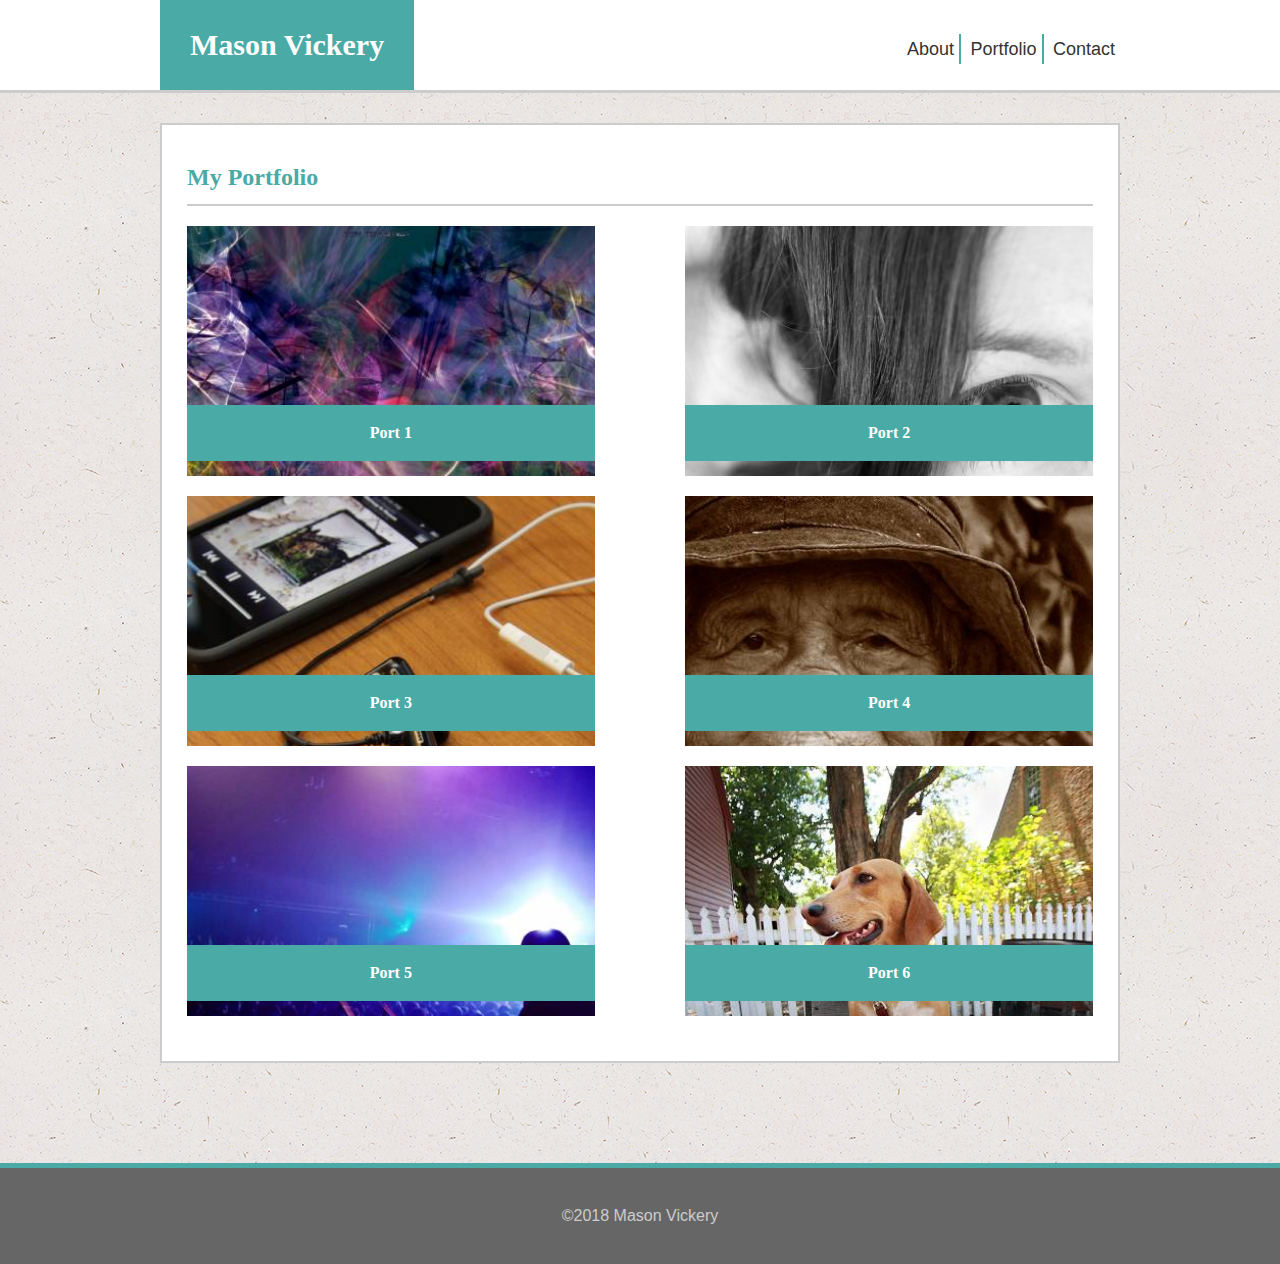
==== portfolio.html @ 8e7b20d5 "Final" ====
<!DOCTYPE html>
<html lang="en-us">
<head>
  <meta charset="UTF-8">
  <meta name="viewport" content="width=device-width, initial-scale=1.0">
  <title>Portfolio | Mason Vickery</title>
  <link rel="stylesheet" type="text/css" href="reset.css">
  <link rel="stylesheet" type="text/css" href="assets/css/style.css">
</head>

<!--header begin-->
<body>
  <header id="masthead">
    <div class="container">
      <h1 id="logo">Mason Vickery</h1>
      <nav>
        <ul>
          <li><a href="index.html">About</a></li>
          <li><a href="portfolio.html">Portfolio</a></li>
          <li><a href="contact.html">Contact</a></li>
        </ul>
      </nav>
    </div>
  </header>
<!--header end-->
  
  <div class="container">
    <section id="section">
      <h2>My Portfolio</h2>

      <div class="portfolio-item" id="port1">
          <h4>Port 1</h4>
      </div>
      <div class="portfolio-item" id="port2">
          <h4>Port 2</h4>
      </div>
      <div class="portfolio-item" id="port3">
          <h4>Port 3</h4>
      </div>
      <div class="portfolio-item" id="port4">
          <h4>Port 4</h4>
      </div>
      <div class="portfolio-item" id="port5">
          <h4>Port 5</h4>
      </div>
      <div class="portfolio-item" id="port6">
          <h4>Port 6</h4>
      </div>
      
      
          
    </section>
  </div>

  <div class="clearfix"></div>

  <footer>
    &copy;2018 Mason Vickery
  </footer>
   
</body>
</html>
---- assets/css/style.css ----
* {
	box-sizing: border-box;
}

body {
	background: url('../images/ep_naturalwhite.png') repeat;
	font-family: Arial, Helvetica, sans-serif;
	overflow: auto;
	color:#777777;
}

h1, h2, h3, h4, h5, h6 {
	font-family: Georgia, 'Times New Roman', Times, serif;
	color: #4aaaa5;
	font-weight: bold;
}

header {
	background: white;
	border-bottom: 3px solid #ccc;
	margin-bottom: 30px;
}

header h1 {
	background: #4aaaa5;
	color: white;
	display: inline-block;
	padding: 30px;
	font-size: 30px;
}

nav {
	float: right;
	margin-top: 40px;
	text-align: center;
}

nav ul li {
	display: inline;
}

nav a {
	color: #333;
	font-size: 18px;
	padding: 5px;
	border-right: 2px solid #4aaaa5;
	text-decoration: none;
}

nav ul li:last-child a {
	border-right: none;
	padding-right: none;
}

p {
	font-size: 16px;
	line-height: 20px;
	margin-bottom: 20px;
}

label {
	font-size: 18px;
	display:block;
}

input, textarea {
	width: 100%;
	display: block;
	margin: 5px 0 20px 0;
	border: 2px solid #ccc;
	padding: 10px;
	font-size: 16px;
}

textarea {
	height: 300px;
}

form button {
	background: #4aaaa5;
	color: #fff;
	padding: 10px 20px;
	margin: 10px 0;
	font-size: 18px;
	border: none;
}

button[type=submit] {
	cursor: pointer;
}

footer {
	background: #666;
	border-top: 5px solid #4aaaa5;
	color: #ccc;
	text-align: center;
	padding: 40px;
	position: static;
	bottom: 0px;
	width: 100%
}

.container {
	width: 960px;
	margin: 0 auto;
}

.bearbox {
	float: left;
	margin: 0 15px 15px 0;
	border: 1px solid #777777;
}

.portfolio-item {
	position: relative;
	margin-bottom: 20px;
	width: 45%;
	float: left;
	height: 250px;
}

.portfolio-item:nth-of-type(even) {
	float: right;
}

.portfolio-item h4 {
	background: #4aaaa5;
	color: white;
	text-align: center;
	padding: 20px 0;
	position: absolute;
	width: 100%;
	bottom: 15px;
}

.clearfix {
	display: block;
	clear: both;
	margin-bottom: 100px;
}



#section {
	background: white;
	padding: 25px;
	border: 2px solid #ccc;
	width: 960px;
	float: left;
}

#section h2 {
	font-size: 24px;
	padding: 15px 0;
	margin-bottom: 20px;
	border-bottom: 2px solid #ccc;
}

#port1 {
	background: url('../images/port1.jpg');
	background-size: cover;
	background-repeat: no-repeat;
}
#port2 {
	background: url('../images/port2.jpg');
	background-size: cover;
	background-repeat: no-repeat;
}
#port3 {
	background: url('../images/port3.jpg');
	background-size: cover;
	background-repeat: no-repeat;
}
#port4 {
	background: url('../images/port4.jpg');
	background-size: cover;
	background-repeat: no-repeat;
}
#port5 {
	background: url('../images/port5.jpg');
	background-size: cover;
	background-repeat: no-repeat;
}
#port6 {
	background: url('../images/port6.jpg');
	background-size: cover;
	background-repeat: no-repeat;
}

@media screen and (max-width: 980px ) {

	#main-container {
		padding-top: 30px;
	}

	.container {
		width: 768px;
	}

	#section {
		width: 100%;
	}

	#masthead {
		width: 100%;
	}

}
  
  @media screen and (max-width: 768px) {
  
	#main-container {
		padding-top: 30px;
	}

	.container {
		width: 600px;
	}

	#section {
		width: 100%;
	}

	#masthead {
		width: 100%;
	}

}
  
  
  @media screen and (max-width: 640px) {
	#main-container {
		padding-top: 30px;
	}

	.container {
		width:100%;
	}

	#section {
		width: 95%;
		margin-left:10px;
		margin-right: 10px;
	}

	#masthead {
		position: static;
		text-align: center;
		width: 100%;
		margin: 0 0 0px;
	}

	#logo {
		width:100%;
	}

	nav {
		text-align: center;
		width: 100%;
		padding: 30px;
		margin: 0;
		margin-bottom: 10px;
		background: #fff;
		border: 1px solid #ccc;
	}

	nav ul li a {
		text-align: center;
		margin-bottom: 100px;
	}
}
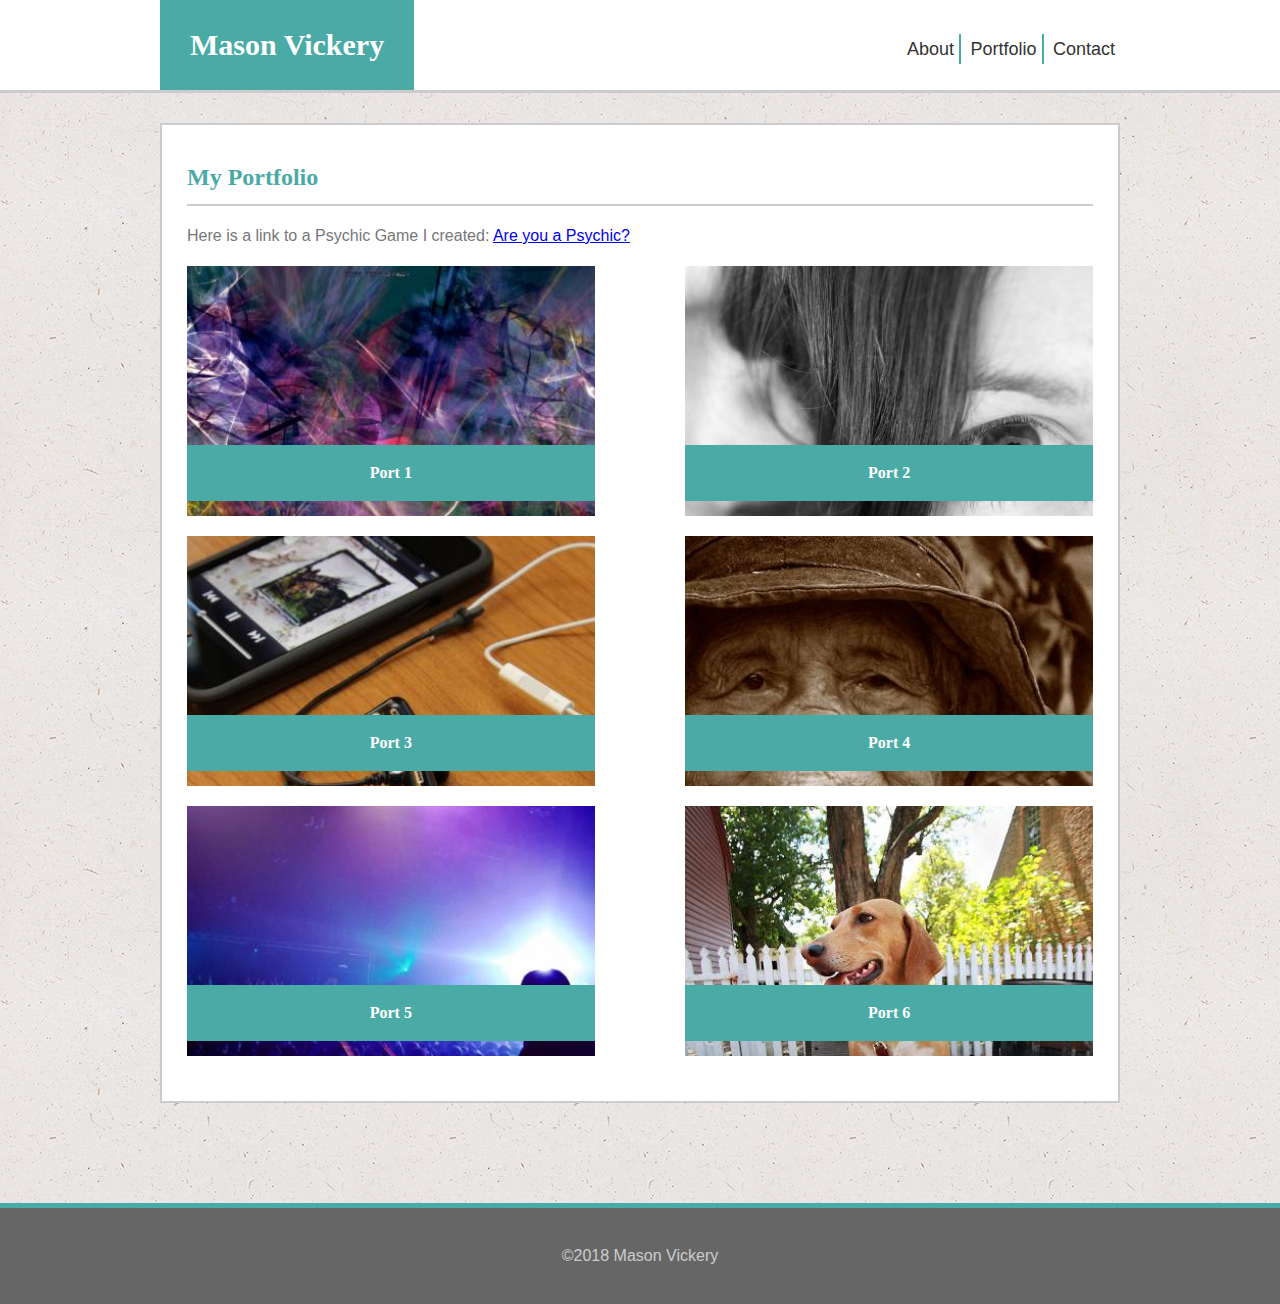
==== commit 74f0acf9: "added Psychic Game to my portfolio page." ====
--- a/portfolio.html
+++ b/portfolio.html
@@ -27,6 +27,8 @@
   <div class="container">
     <section id="section">
       <h2>My Portfolio</h2>
+
+      <p>Here is a link to a Psychic Game I created: <a href="https://mtvickery1.github.io/Psychic-Game/">Are you a Psychic?</a></p>
 
       <div class="portfolio-item" id="port1">
           <h4>Port 1</h4>
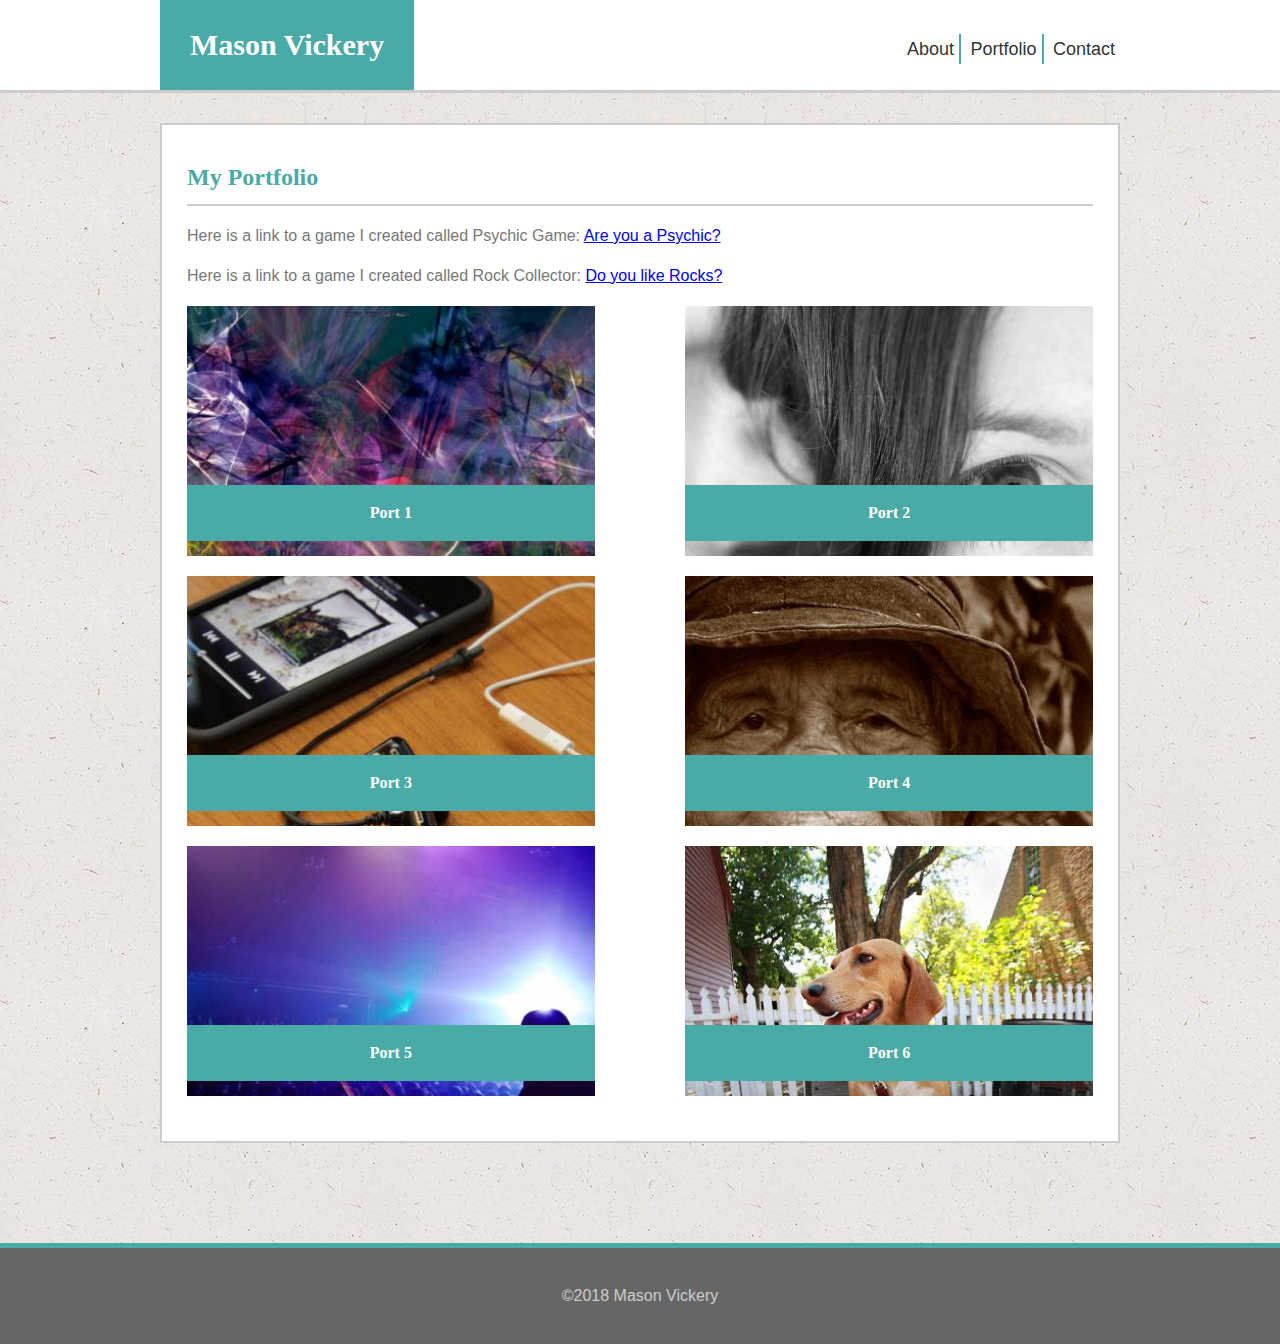
==== commit dfb4c796: "added rock collector to portfolio" ====
--- a/portfolio.html
+++ b/portfolio.html
@@ -28,7 +28,8 @@
     <section id="section">
       <h2>My Portfolio</h2>
 
-      <p>Here is a link to a Psychic Game I created: <a href="https://mtvickery1.github.io/Psychic-Game/">Are you a Psychic?</a></p>
+      <p>Here is a link to a game I created called Psychic Game: <a href="https://mtvickery1.github.io/Psychic-Game/" target="_blank">Are you a Psychic?</a></p>
+      <p>Here is a link to a game I created called Rock Collector: <a href="https://mtvickery1.github.io/unit-4-game/" target="_blank">Do you like Rocks?</a></p>
 
       <div class="portfolio-item" id="port1">
           <h4>Port 1</h4>
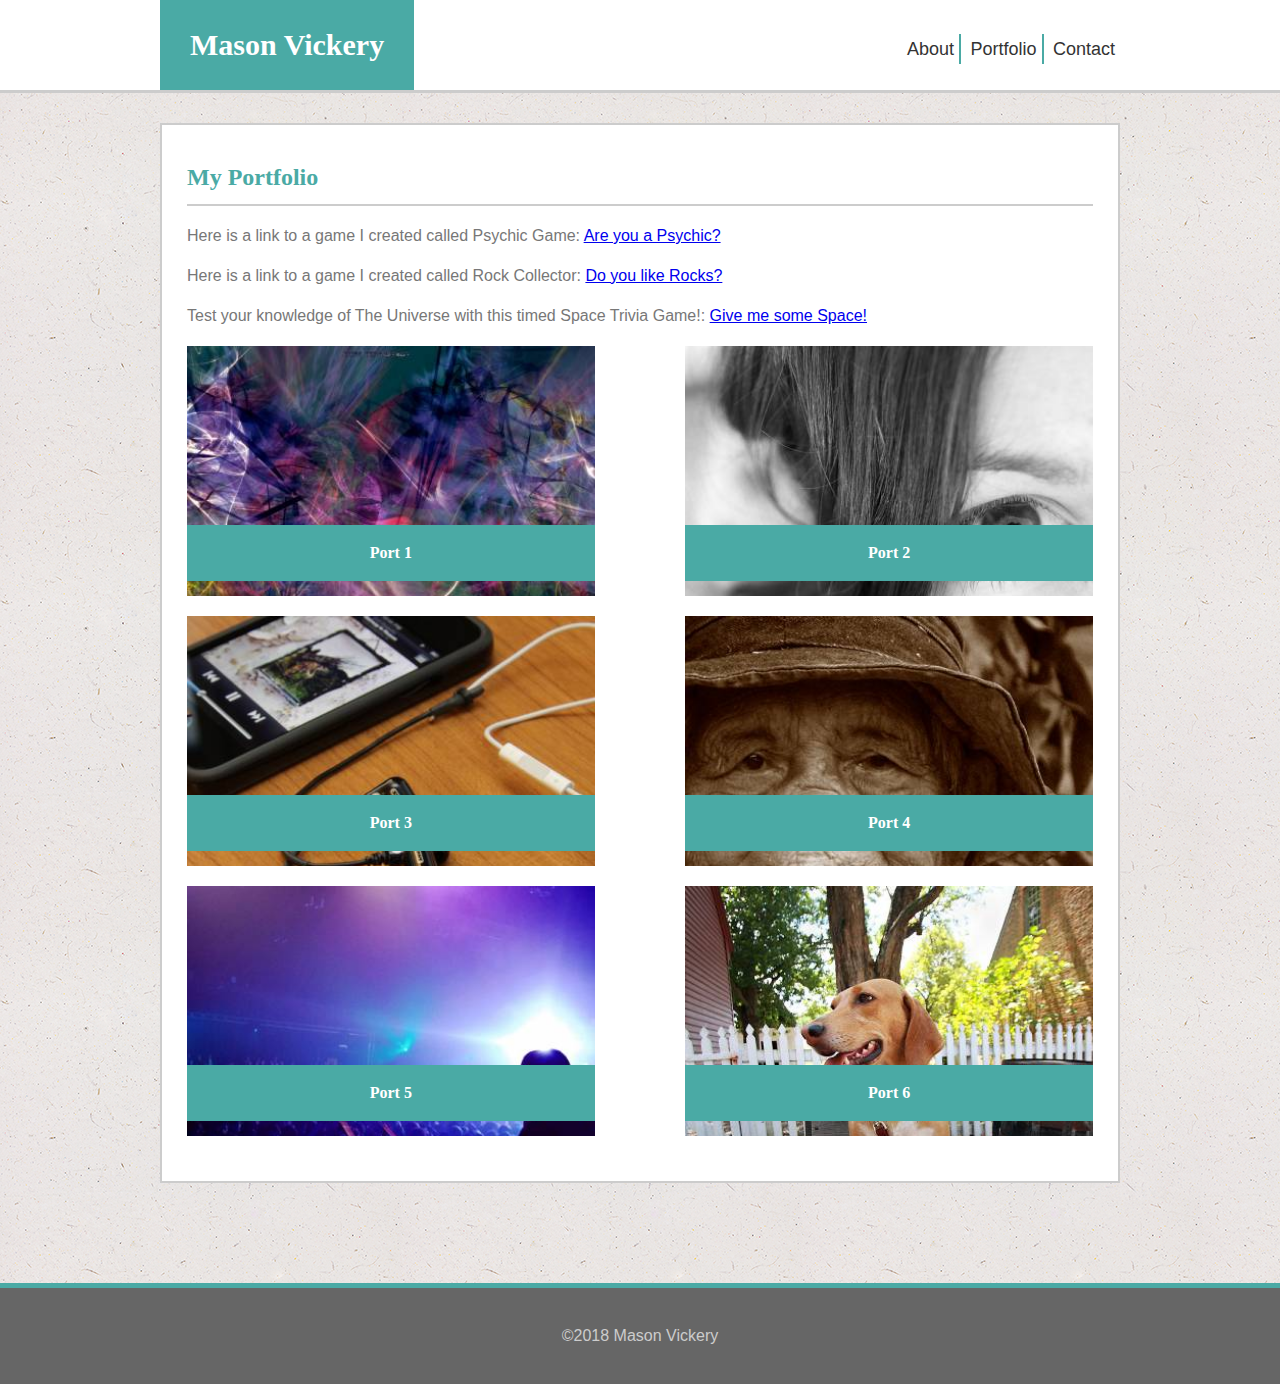
==== commit 2bbc554e: "added trivia game to portfolio" ====
--- a/portfolio.html
+++ b/portfolio.html
@@ -30,6 +30,7 @@
 
       <p>Here is a link to a game I created called Psychic Game: <a href="https://mtvickery1.github.io/Psychic-Game/" target="_blank">Are you a Psychic?</a></p>
       <p>Here is a link to a game I created called Rock Collector: <a href="https://mtvickery1.github.io/unit-4-game/" target="_blank">Do you like Rocks?</a></p>
+      <p>Test your knowledge of The Universe with this timed Space Trivia Game!: <a href="https://mtvickery1.github.io/TriviaGame/" target="_blank">Give me some Space!</a></p>
 
       <div class="portfolio-item" id="port1">
           <h4>Port 1</h4>
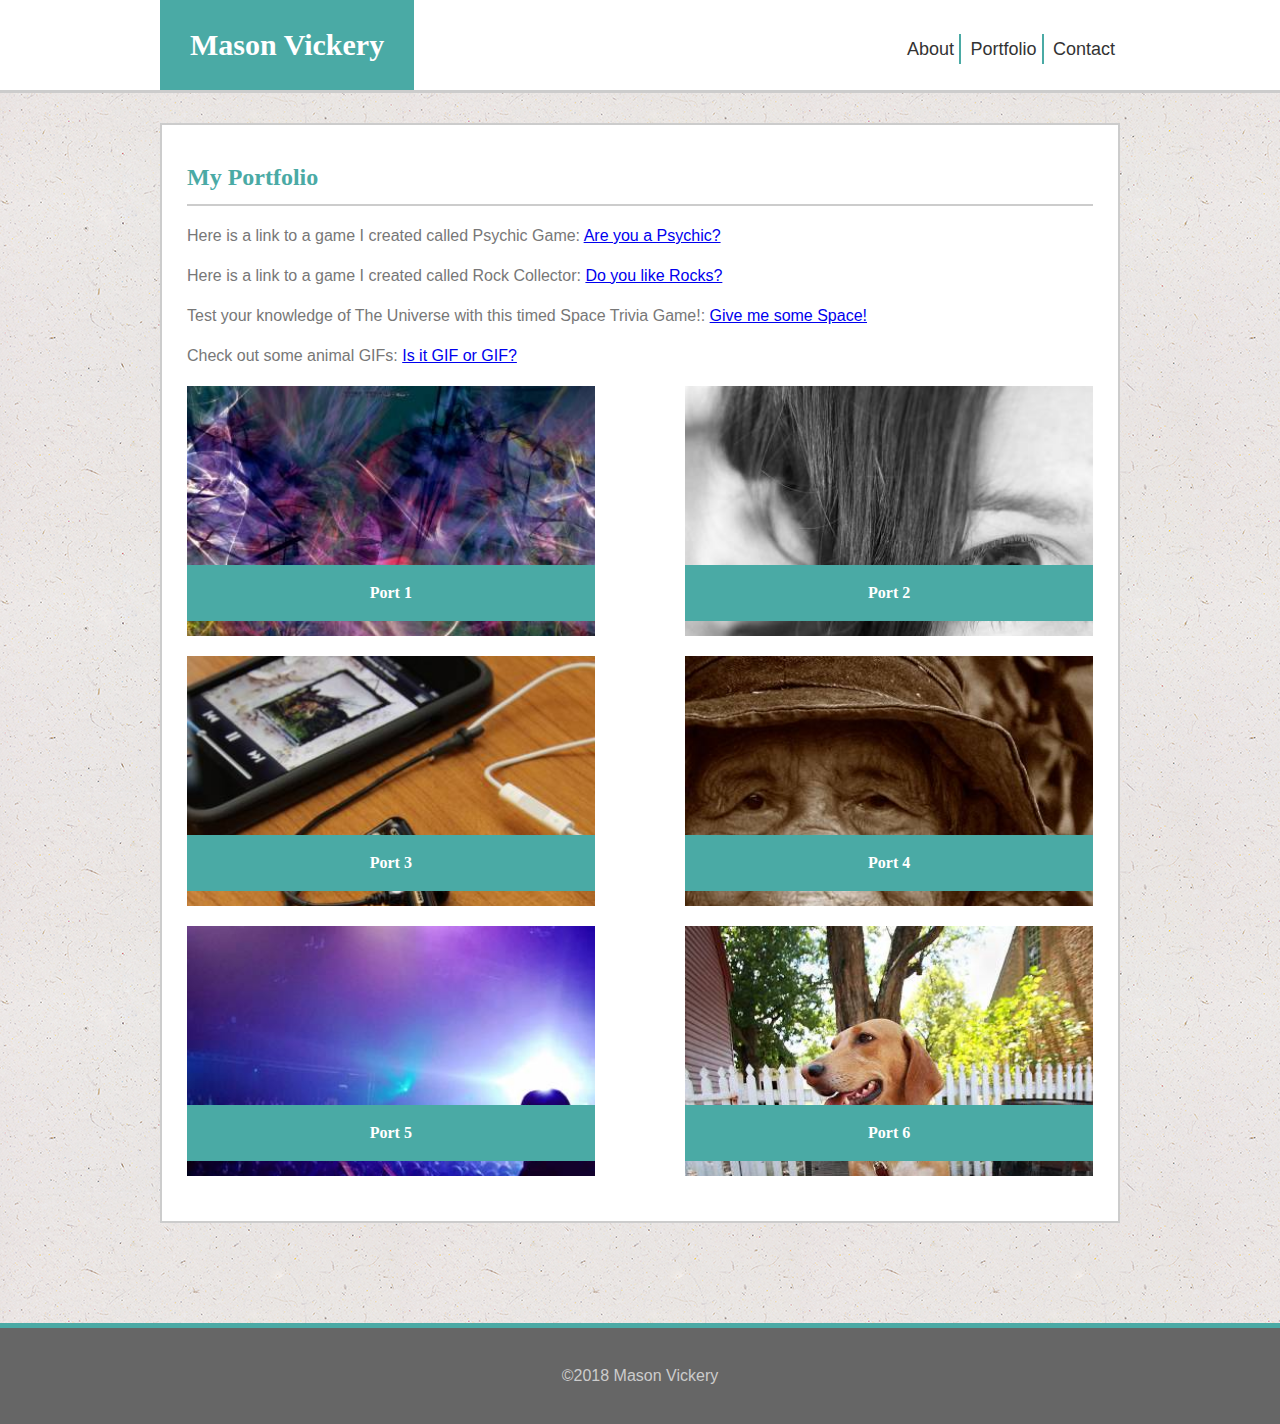
==== commit d9c667cf: "added GIF project to portfolio" ====
--- a/portfolio.html
+++ b/portfolio.html
@@ -31,6 +31,7 @@
       <p>Here is a link to a game I created called Psychic Game: <a href="https://mtvickery1.github.io/Psychic-Game/" target="_blank">Are you a Psychic?</a></p>
       <p>Here is a link to a game I created called Rock Collector: <a href="https://mtvickery1.github.io/unit-4-game/" target="_blank">Do you like Rocks?</a></p>
       <p>Test your knowledge of The Universe with this timed Space Trivia Game!: <a href="https://mtvickery1.github.io/TriviaGame/" target="_blank">Give me some Space!</a></p>
+      <p>Check out some animal GIFs: <a href="https://mtvickery1.github.io/GIFTastic/" target="_blank">Is it GIF or GIF?</a></p>
 
       <div class="portfolio-item" id="port1">
           <h4>Port 1</h4>
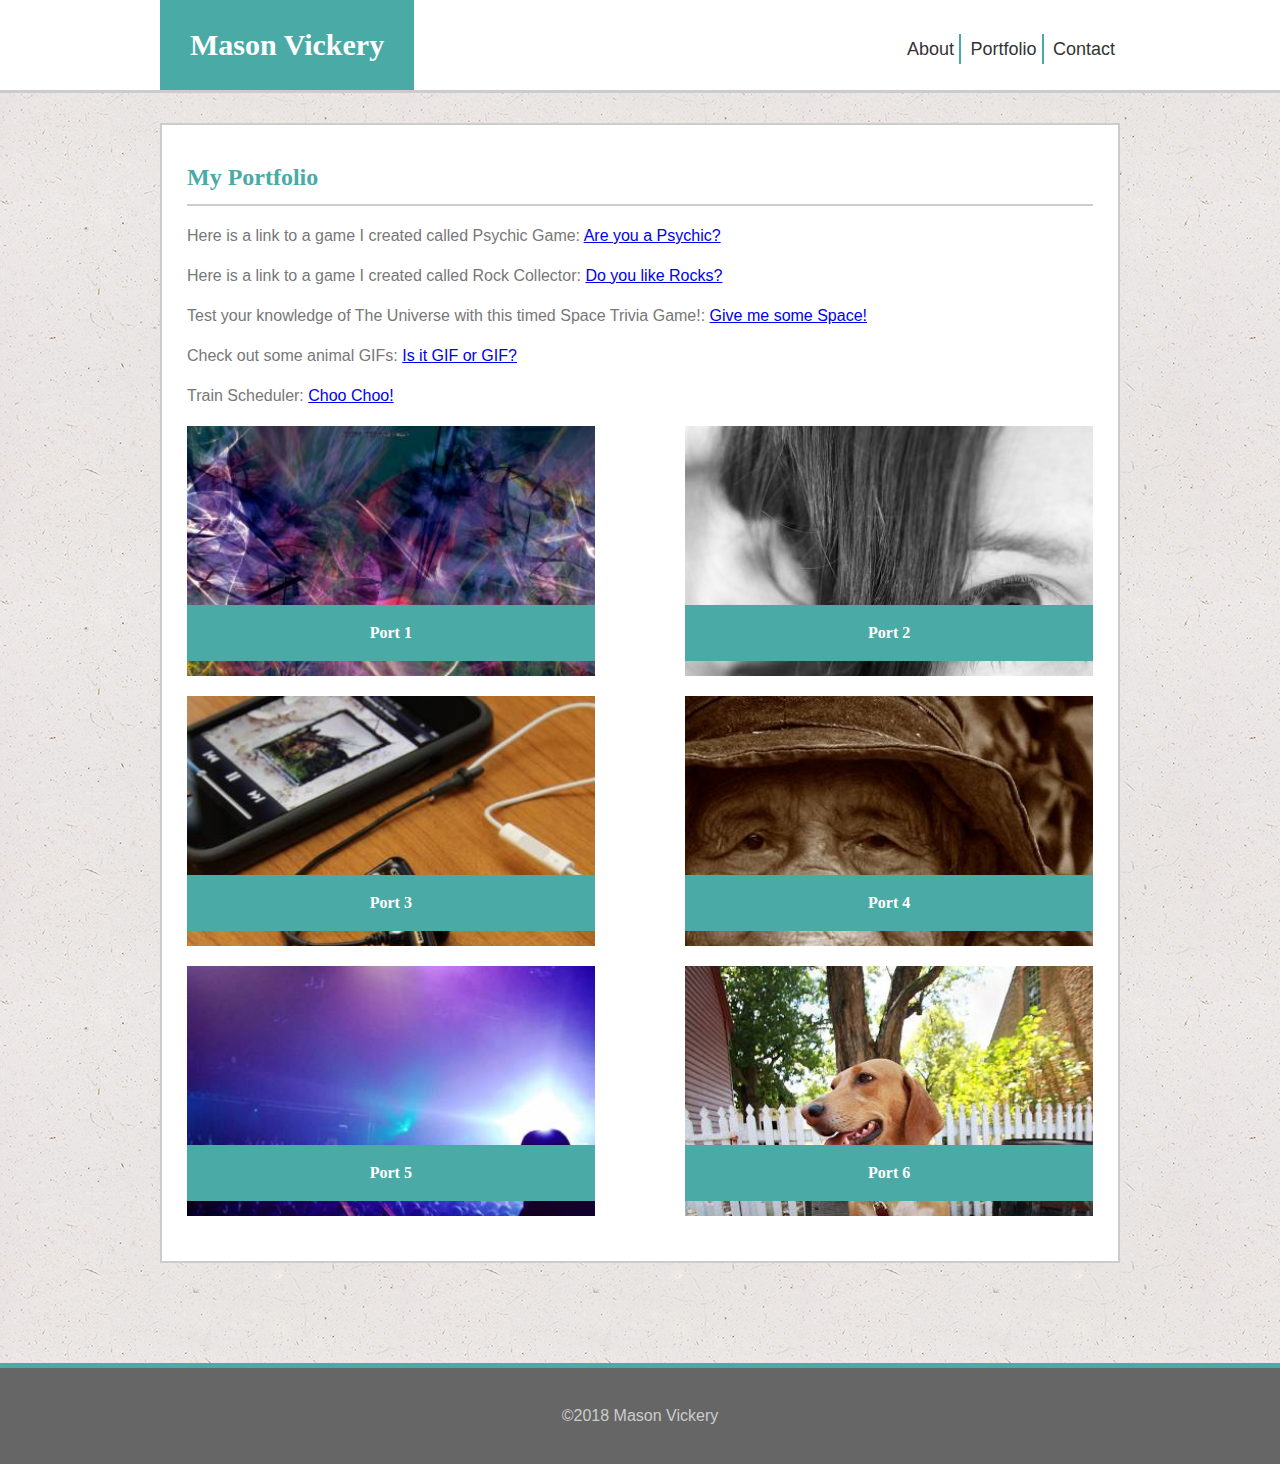
==== commit 53acb974: "added train scheduler to portfolio page" ====
--- a/portfolio.html
+++ b/portfolio.html
@@ -32,6 +32,7 @@
       <p>Here is a link to a game I created called Rock Collector: <a href="https://mtvickery1.github.io/unit-4-game/" target="_blank">Do you like Rocks?</a></p>
       <p>Test your knowledge of The Universe with this timed Space Trivia Game!: <a href="https://mtvickery1.github.io/TriviaGame/" target="_blank">Give me some Space!</a></p>
       <p>Check out some animal GIFs: <a href="https://mtvickery1.github.io/GIFTastic/" target="_blank">Is it GIF or GIF?</a></p>
+      <p>Train Scheduler: <a href="https://mtvickery1.github.io/Train-Schedule/" target="_blank">Choo Choo!</a></p>
 
       <div class="portfolio-item" id="port1">
           <h4>Port 1</h4>
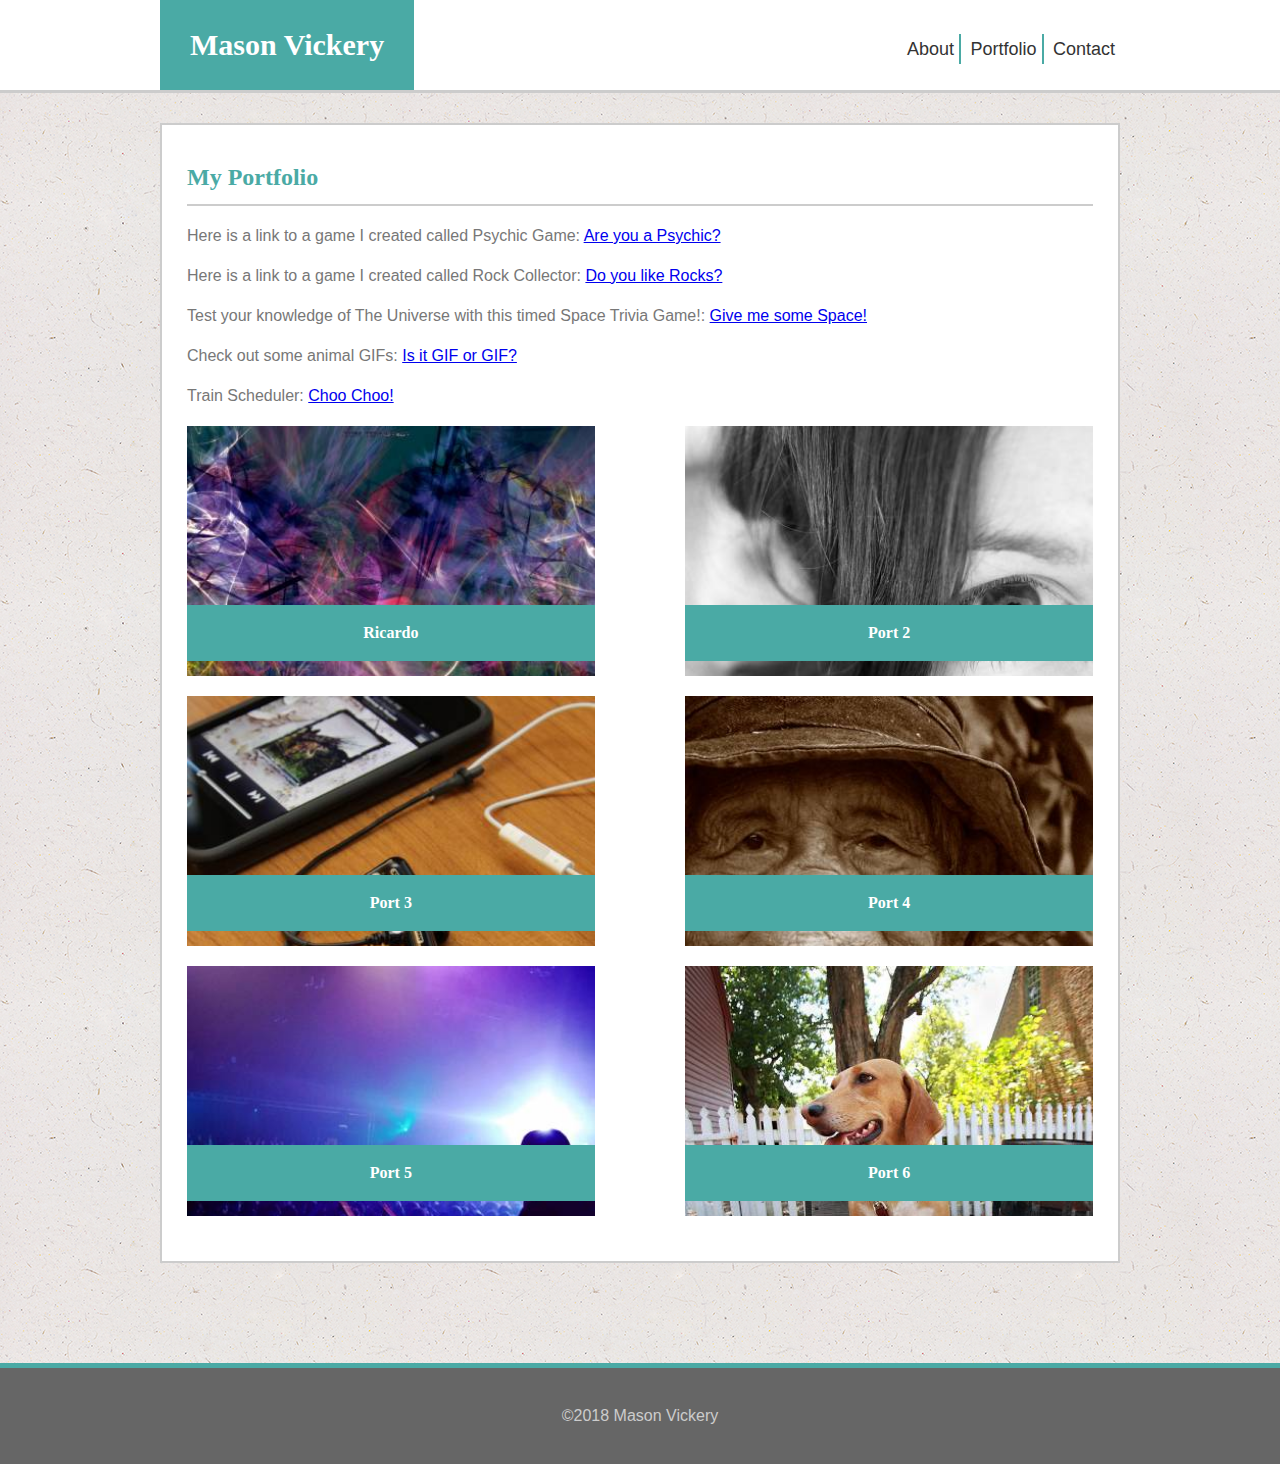
==== commit d3c617f8: "made a change" ====
--- a/portfolio.html
+++ b/portfolio.html
@@ -35,7 +35,7 @@
       <p>Train Scheduler: <a href="https://mtvickery1.github.io/Train-Schedule/" target="_blank">Choo Choo!</a></p>
 
       <div class="portfolio-item" id="port1">
-          <h4>Port 1</h4>
+          <h4>Ricardo</h4>
       </div>
       <div class="portfolio-item" id="port2">
           <h4>Port 2</h4>
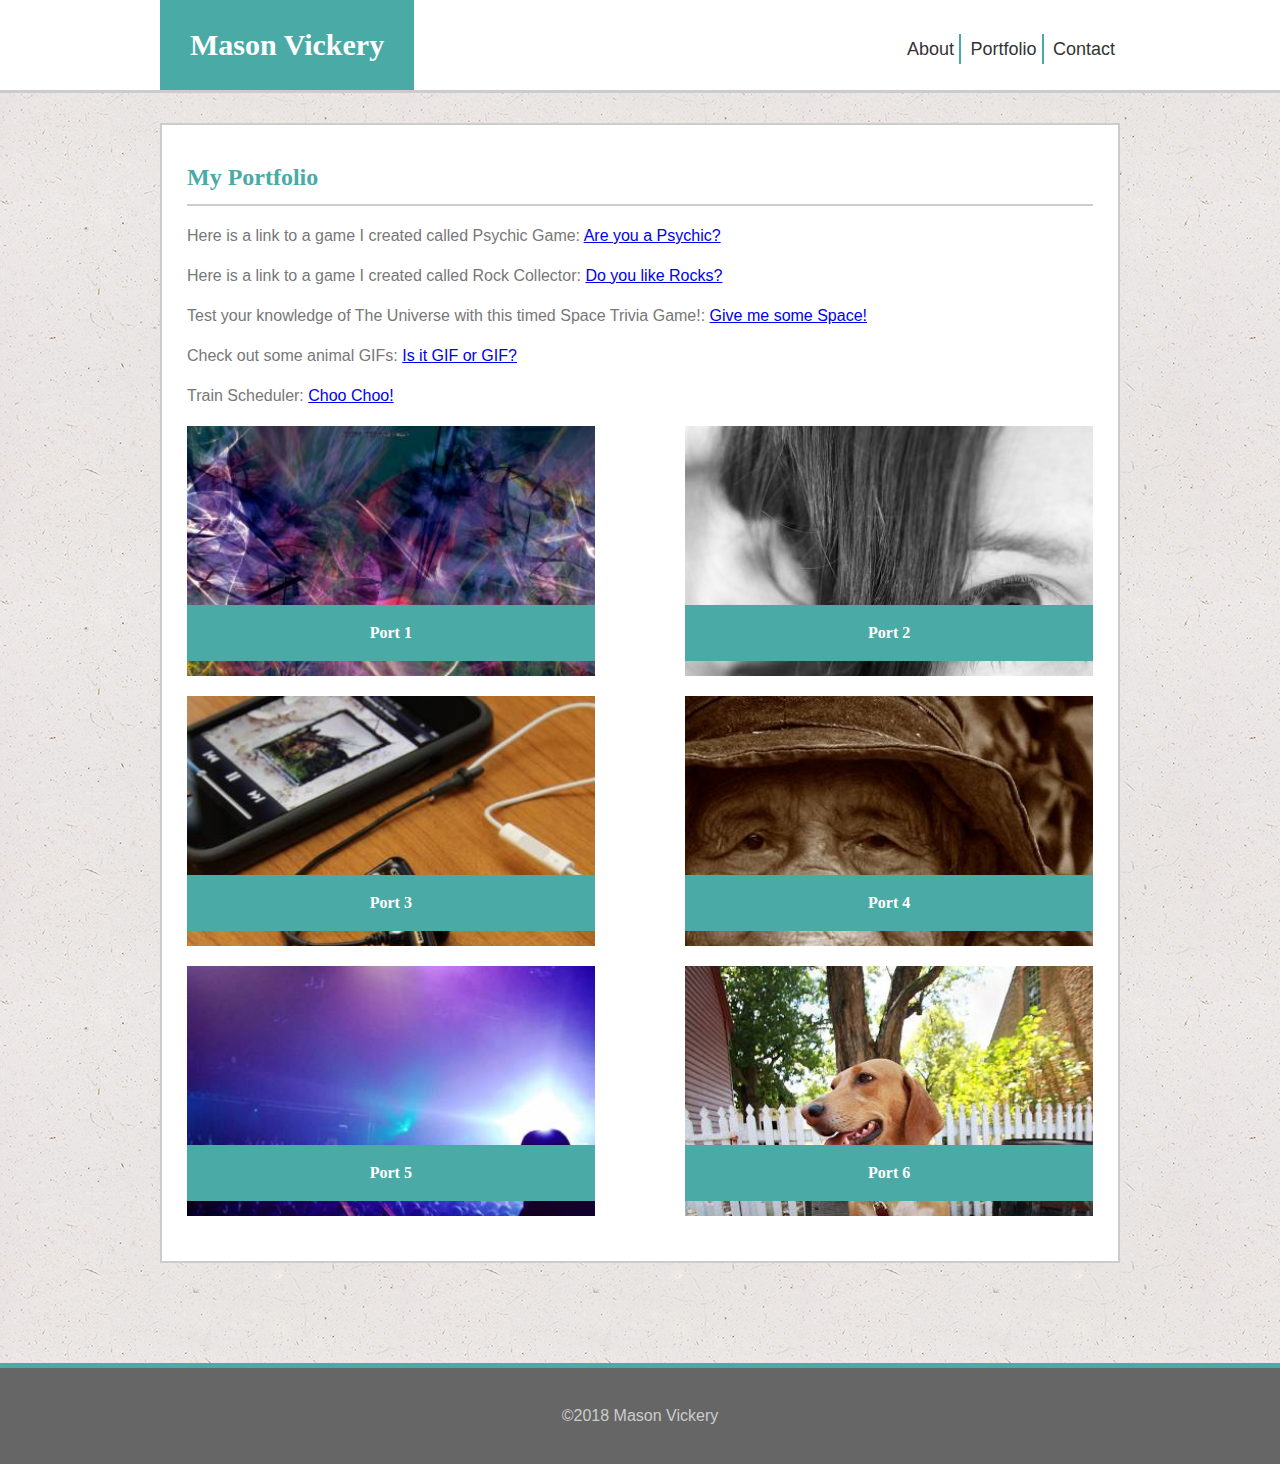
==== commit 2aa6e55c: "updated port 1" ====
--- a/portfolio.html
+++ b/portfolio.html
@@ -35,7 +35,7 @@
       <p>Train Scheduler: <a href="https://mtvickery1.github.io/Train-Schedule/" target="_blank">Choo Choo!</a></p>
 
       <div class="portfolio-item" id="port1">
-          <h4>Ricardo</h4>
+          <h4>Port 1</h4>
       </div>
       <div class="portfolio-item" id="port2">
           <h4>Port 2</h4>
